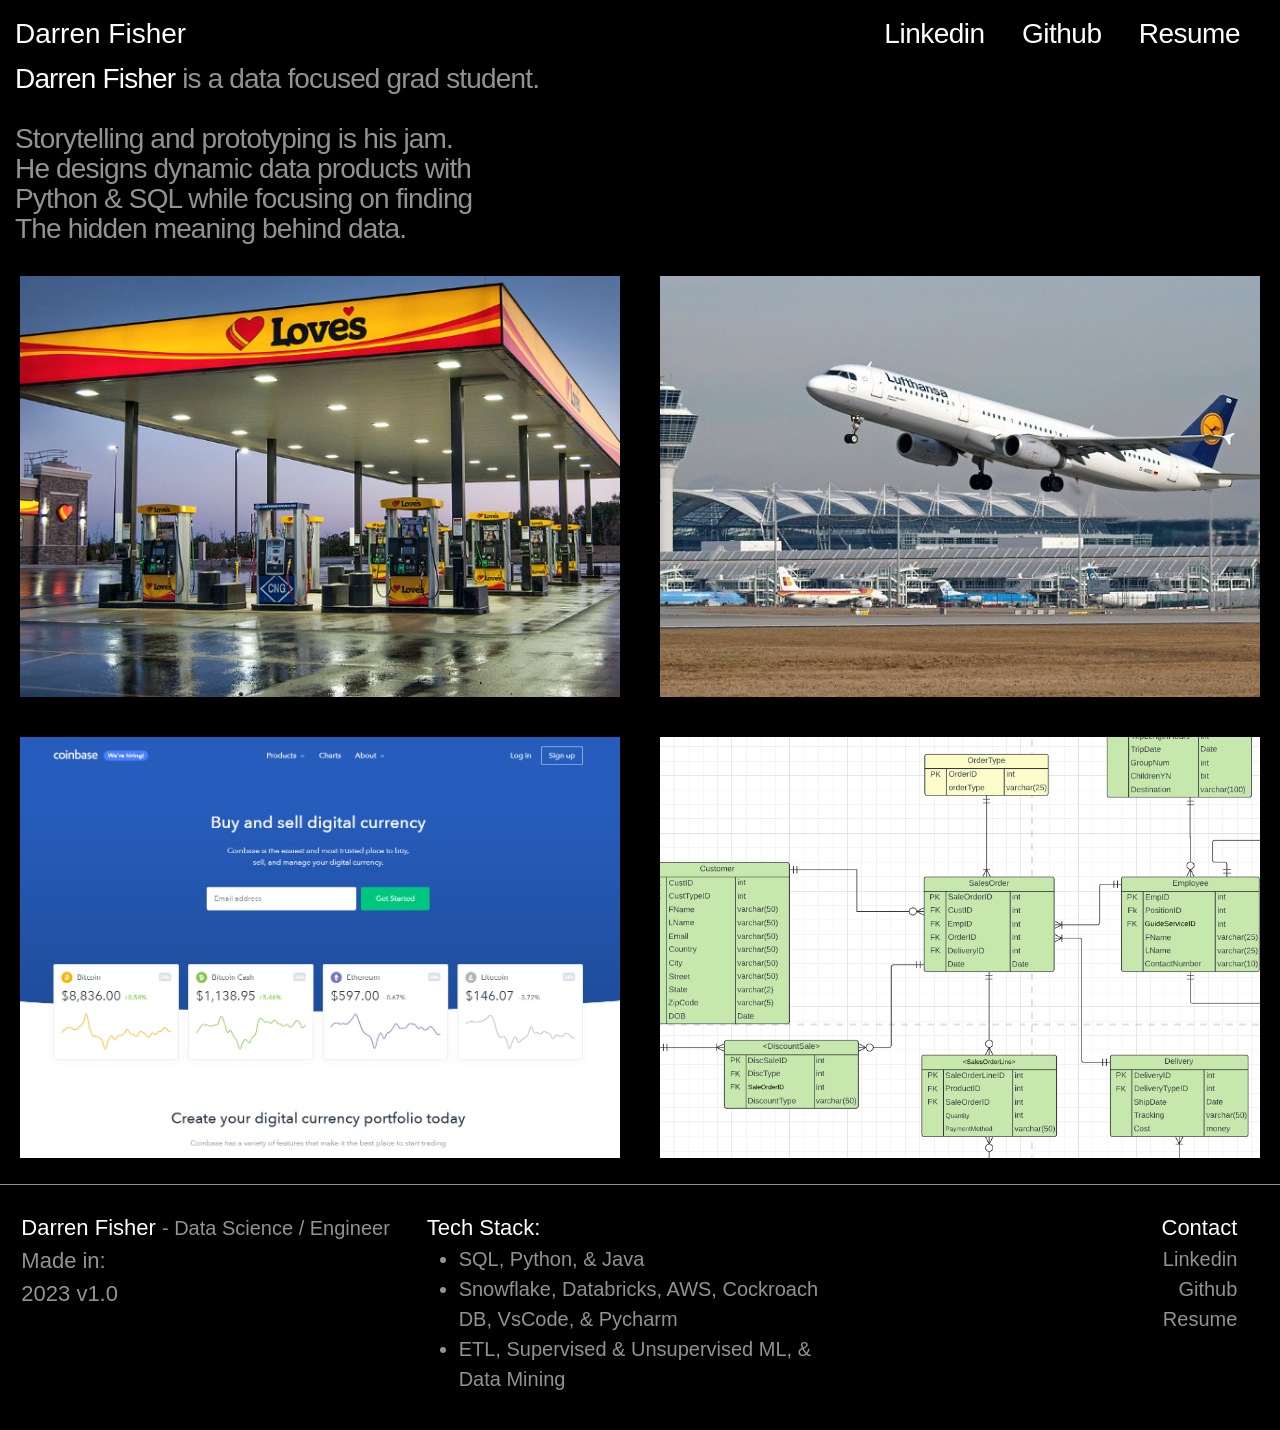
==== index.html @ 7bdb0fb3 "Add files via upload" ====
<!doctype html>
<html lang="en">
    <head>
        <meta charset="utf-8">
        <meta name="viewport" content="width=device-width, initial-scale=1">

        <title> Darren Fisher Portfolio </title>

        <link href="https://cdn.jsdelivr.net/npm/bootstrap@5.2.0/dist/css/bootstrap.min.css" rel="stylesheet" integrity="sha384-gH2yIJqKdNHPEq0n4Mqa/HGKIhSkIHeL5AyhkYV8i59U5AR6csBvApHHNl/vI1Bx" crossorigin="anonymous">
        <link rel="stylesheet" type="text/css" href="style.css" />

    </head>
    <body class="Background">
        

        <!-- Banner-->
        <div class="navbar">
            
            Darren Fisher

            <span class="navbar-links-right">
                <a class="navbar-links-right-format" href="https://www.linkedin.com/in/darrenafisher/">Linkedin</a>
                <a class="navbar-links-right-format" href="https://github.com/Darrenfisherlol">Github</a>
                <a class="navbar-links-right-format" href="images/Darren Fisher Resume.pdf">Resume</a>
            </span>

        </div>


        <!--Header ~ navbar -->
        <div class="home-header">

            <div>

                <span class="home-header-name"> 
                    Darren Fisher
                </span>

                is a data focused grad student.
                
                <br>
                <br>
                
                Storytelling and prototyping is his jam.
                
                <br>
                
                He designs dynamic data products with  
                
                <br>
                
                Python & SQL while focusing on finding
                
                <br>
                
                The hidden meaning behind data.
                
            </div>
        </div>

        <!-- Grid-->

        <div class="home-grid">
            <div class="home-grid-project">

                <img class="home-grid-project" src="images/lovesGasStationRain.16-pm-2915210986.png"></img>                
                
            </div>
               
            <div>
                <img class="home-grid-project" src="images/FAA.png"></img>
                
            </div>

            
            <div>
                <img class="home-grid-project" src="images/Coinbase.png"> </img>
            
            </div>
               
            <div>
                <img class="home-grid-project" src="images/ERDDiagram.png"></img>
            
            </div>
            
        </div>
      
        <!--Space before footer -->
        <div style="border-top: 1px solid #929292;; margin-top: 2%; margin-bottom: 2%;">  
        </div>

        <!--Footer -->
        <footer class="footer-body">

            <!-- left grid -->
            <div class="footer-name">
                <span class="footer-bold">
                    Darren Fisher 
                    <span style="color: #929292; font-size: 20px;"> - Data Science / Engineer </span>
                </span>

                <br>
                Made in:
                <br>
                2023 v1.0
            </div>
            
            <!-- mid grid -->
            <div class="footer-contact-mid">
                <span class="footer-bold">
                    Tech Stack:
                </span>
                <br>

                <ul >
                    <li>SQL, Python, & Java</li>
                    <li>Snowflake, Databricks, AWS, Cockroach DB, VsCode, & Pycharm</li>
                    <li>ETL, Supervised & Unsupervised ML, & Data Mining</li>
                </ul>
            
            </div>

            <!-- right grid -->
            <div class="footer-content-left">
                <span class="footer-bold">
                    Contact
                </span>
                <span>
                    <br>
                    <a class="footer-content-left-links" href="https://www.linkedin.com/in/darrenafisher/">Linkedin</a>
                    <br>
                    <a class="footer-content-left-links" href="https://github.com/Darrenfisherlol">Github</a>
                    <br>
                    <a class="footer-content-left-links" href="images/Darren Fisher Resume.pdf">Resume</a>
                </span>
                
            </div>

        </footer>


    </body>
---- style.css ----
.Background{
    background-color: rgb(0, 0, 0);
    height: 100%;
    width: 100%;
}

.navbar {
    position: fixed;
    top: 0%;
    right: 0%;
    left: 0%;
    padding-left: 15px;
    bottom: auto;
    background-color: #000;
    color: #ffff;
    font-size: 28px;
    font-weight: 300;
    font-family: Rmneue, sans-serif;
} 

.navbar-links-right{
    padding: 5px 40px;    
    letter-spacing: -0.5px;
    padding-right: 10px;
    
}

.navbar-links-right-format{
    padding-right: 30px;
    text-decoration: none;
    color: #ffff;
}

.home-header {
    -webkit-text-size-adjust: 100%;
    box-sizing: border-box;
    font-family: Rmneue, sans-serif;
    color: #929292;
    font-weight: 300;
    letter-spacing: -0.03em;
    width: 100%;
    font-size: 28px;
    line-height: 30px;
    text-decoration: none;
    padding-right: 15px;
    padding-left: 15px;
    padding-top: 5%;
    opacity: 1;
}

.home-header-name {
    -webkit-text-size-adjust: 100%;
    box-sizing: border-box;
    font-family: Rmneue, sans-serif;
    color: #ffff;
    font-weight: 300;
    letter-spacing: -0.03em;
    width: 100%;
    font-size: 28px;
    line-height: 30px;
    text-decoration: none;
    /*padding-right: 15px;
    padding-left: 15px;*/
    opacity: 1;
}

.home-grid {
    display: grid;

    margin-top: 2.5%;
    margin-right: 20px;
    margin-left: 20px;

    grid-auto-columns: 1fr;
    grid-column-gap: 40px;
    grid-row-gap: 40px;
    grid-template-columns: 1fr 1fr;
    grid-template-rows: 1fr 1fr;


}

.home-grid-project {
    width: 100%;
    height: 100%;
    object-fit: cover;
    object-position: center;
    max-width: 100%;
    max-height: 100%;

}

.footer-body{
    display: grid;
    grid-template-columns: repeat(3, 1fr);
    margin-bottom: 20px;
    color: #929292;
    font-size: 20px;
    font-weight: 300;
    font-family: Rmneue, sans-serif;

}

.footer-bold{
    font-size: 22px;
    font-weight: 300;
    color: #ffffff;
}

.footer-name{
    font-size: 22px;
    margin-left: 5%;
}

.footer-contact-mid{
    text-align: left;
}

.footer-content-left{
    text-decoration: none;
    color: #ffff;
    text-align: right;
    margin-right: 10%;
}

.footer-content-left-links{
    text-decoration: none;
    color: #929292;
}
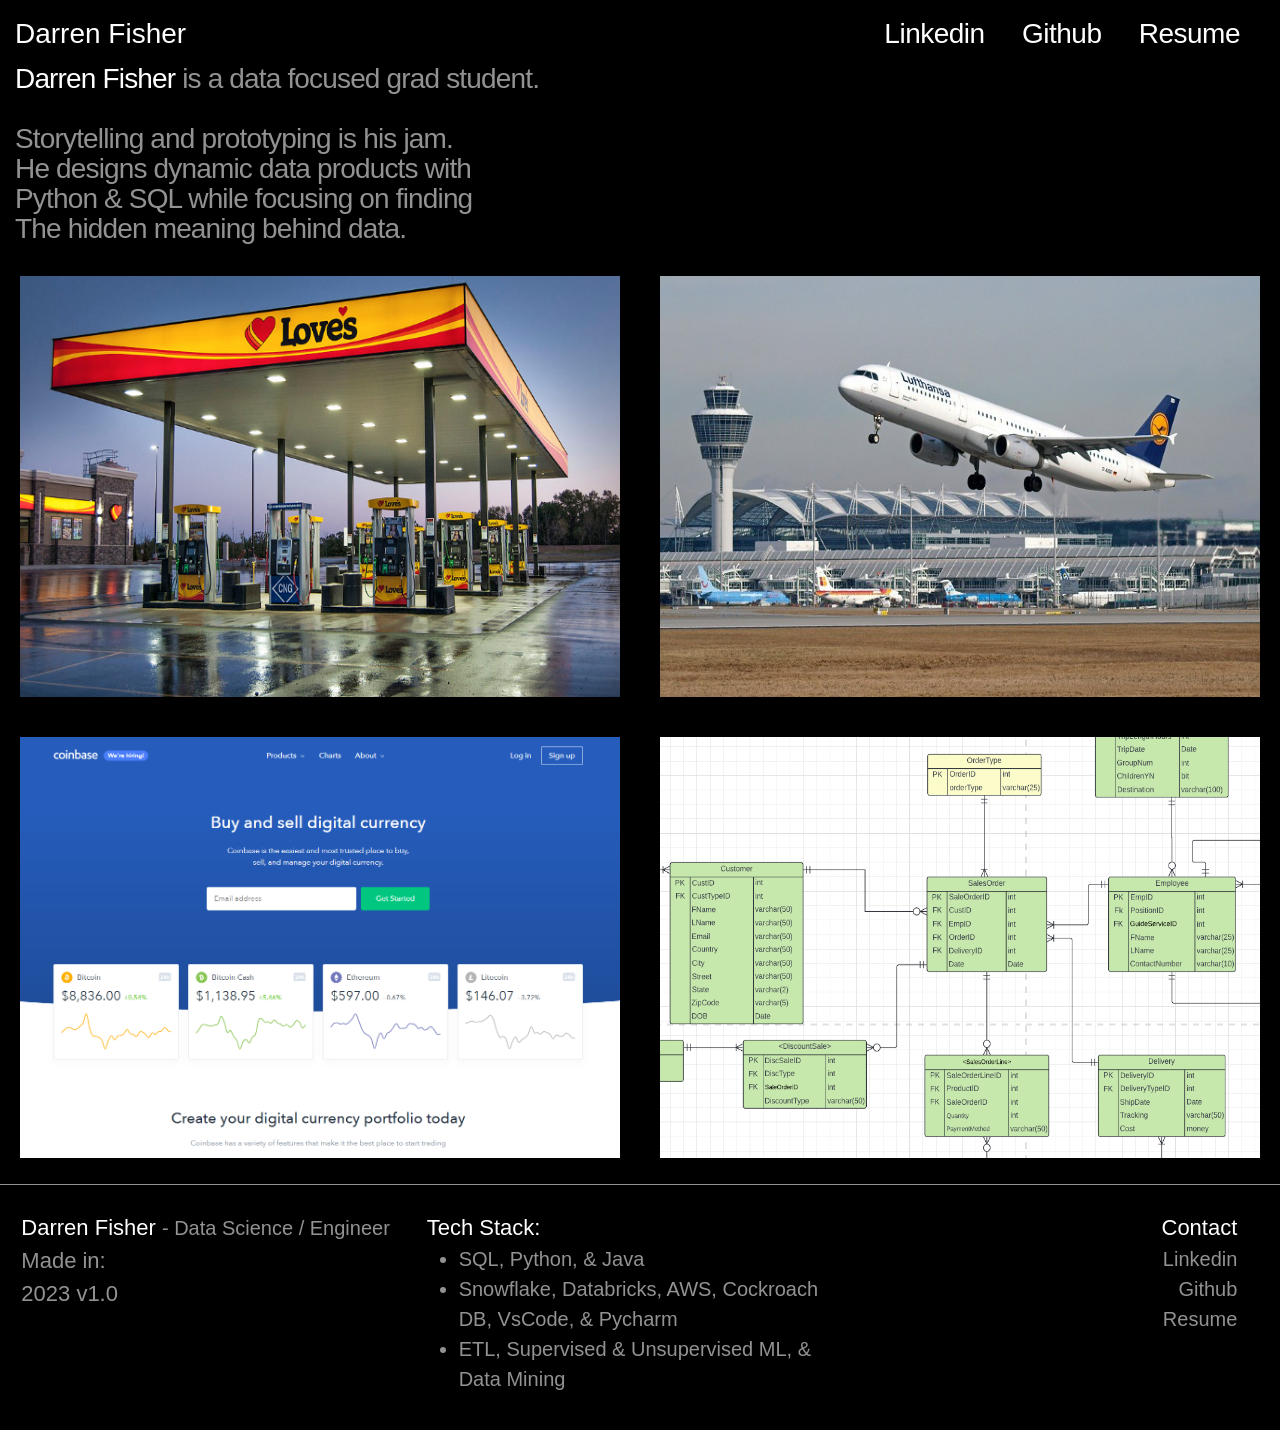
==== commit 990c327f: "Add files via upload" ====
--- a/index.html
+++ b/index.html
@@ -12,12 +12,11 @@
     </head>
     <body class="Background">
         
-
         <!-- Banner-->
         <div class="navbar">
             
-            Darren Fisher
-
+            <a href="index.html" style="text-decoration: none; color: #ffff;"> Darren Fisher</a>
+            
             <span class="navbar-links-right">
                 <a class="navbar-links-right-format" href="https://www.linkedin.com/in/darrenafisher/">Linkedin</a>
                 <a class="navbar-links-right-format" href="https://github.com/Darrenfisherlol">Github</a>
@@ -52,35 +51,145 @@
                 Python & SQL while focusing on finding
                 
                 <br>
-                
+
                 The hidden meaning behind data.
-                
-            </div>
+
+            </div>
+
         </div>
 
         <!-- Grid-->
 
         <div class="home-grid">
-            <div class="home-grid-project">
-
-                <img class="home-grid-project" src="images/lovesGasStationRain.16-pm-2915210986.png"></img>                
-                
-            </div>
-               
-            <div>
-                <img class="home-grid-project" src="images/FAA.png"></img>
-                
-            </div>
-
-            
-            <div>
-                <img class="home-grid-project" src="images/Coinbase.png"> </img>
-            
-            </div>
-               
-            <div>
-                <img class="home-grid-project" src="images/ERDDiagram.png"></img>
-            
+
+            <div class="home-grid-project-container">
+            
+                <img class="image-img" src="images/lovesGasStationRain.16-pm-2915210986.png">
+                         
+                <div class="image-overlay image-overlay-blur">
+
+                    <div class="image-title">
+
+                        Love's Travel Stops
+                    
+                    </div>
+
+                    <p class="image-description">
+                        
+                        Data Engineer
+
+                        <span class="image-description-sub">
+                            
+                            <br>
+                            Fall Intern 2022
+
+                        </span>
+
+                        <br>
+                        <br>
+
+                        Business Intelligence Developer
+
+                        <span class="image-description-sub">
+
+                            <br>
+                            Summer Intern 2022
+
+                        </span>
+
+                    </p>
+                    
+                </div>
+
+            </div>
+
+            <div class="home-grid-project-container">
+
+                <img class="image-img" src="images/FAA.png">
+                
+                <div class="image-overlay image-overlay-blur">
+                   
+                    <div class="image-title">
+
+                        AI Implementation in Aviation
+                    
+                    </div>
+
+                    <p class="image-description">
+                        
+                        Technical Consultant
+
+                        <span class="image-description-sub">
+                            
+                            <br>
+                            Academic Case Study for the FAA
+                            <br>
+                            Fall 2022 
+                        </span>
+
+                    </p>
+                    
+                </div>
+                
+            </div> 
+            <div class="home-grid-project-container">
+
+                <img class="image-img" src="images/Coinbase.png">
+            
+                <div class="image-overlay image-overlay-blur">
+                   
+                    <div class="image-title">
+
+                        Netric
+                    
+                    </div>
+
+                    <p class="image-description">
+                        
+                        Co-Founder
+
+                        <span class="image-description-sub">
+                            
+                            <br>
+                            Streamlining the decision-making process of crypto investments
+                            <br>
+                            July 2021 - May 2022
+                        </span>
+
+                    </p>
+                    
+                </div>
+
+            </div>
+            <div class="home-grid-project-container">
+                <img class="image-img" src="images/ERDDiagram.png">
+            
+                <div class="image-overlay image-overlay-blur">
+                   
+                   
+                    <div class="image-title">
+
+                        SQL Database Creation and Implementation 
+                    
+                    </div>
+
+                    <p class="image-description">
+                        
+                        Technical Consultant
+
+                        <span class="image-description-sub">
+                            
+                            <br>
+                            Academic Case Study for a fly fishing company
+                            <br>
+                            Spring 2021 
+                        </span>
+
+                    </p>
+                    
+                    
+                </div>
+
             </div>
             
         </div>
@@ -89,8 +198,9 @@
         <div style="border-top: 1px solid #929292;; margin-top: 2%; margin-bottom: 2%;">  
         </div>
 
-        <!--Footer -->
-        <footer class="footer-body">
+
+         <!--Footer -->
+         <footer class="footer-body">
 
             <!-- left grid -->
             <div class="footer-name">
@@ -140,4 +250,4 @@
 
 
     </body>
-    +</html>
--- a/style.css
+++ b/style.css
@@ -5,8 +5,9 @@
 }
 
 .navbar {
+    z-index: 100;
     position: fixed;
-    top: 0%;
+    top: 0;
     right: 0%;
     left: 0%;
     padding-left: 15px;
@@ -30,6 +31,8 @@
     text-decoration: none;
     color: #ffff;
 }
+
+/* header */
 
 .home-header {
     -webkit-text-size-adjust: 100%;
@@ -64,6 +67,9 @@
     opacity: 1;
 }
 
+
+/* Grid */
+
 .home-grid {
     display: grid;
 
@@ -76,20 +82,76 @@
     grid-row-gap: 40px;
     grid-template-columns: 1fr 1fr;
     grid-template-rows: 1fr 1fr;
+}
 
+.home-grid-project-container {
+    position: relative;
+	width: 100%;
+}
+
+/* TESTER CODE */
+
+
+.image-img {
+	display: block;
+	width: 100%;
+    height: 100%;
 
 }
 
-.home-grid-project {
-    width: 100%;
-    height: 100%;
-    object-fit: cover;
-    object-position: center;
-    max-width: 100%;
-    max-height: 100%;
+.image-overlay {
+	position: absolute;
+	top: 0;
+	left: 0;
+	width: 100%;
+	height: 100%;
+	background: rgba(0, 0, 0, 0.6);
+	opacity: 0;
+	transition: opacity 0.25s;
+}
+
+.image-overlay>* { 
+	transform: translateY(20px);
+	transition: transform 0.25s;
+}
+
+.image-overlay:hover>* {
+	transform: translateY(0);
+}
+
+.image-overlay-blur {
+	backdrop-filter: blur(1px);
+}
+
+.image-overlay:hover {
+	opacity: 1;
+}
+
+/* Text within boxes */
+
+.image-title {
+	font-size: 32px;
+    color: #ffffff;
+    margin-top: 5%;
+    margin-left: 5%;
 
 }
 
+.image-description {
+	font-size: 22px;
+    color: #ffffff;
+	margin-top: 30%;
+    margin-left: 5%;
+}
+.image-description-sub {
+	font-size: 20px;
+    
+    color: #b9b9b9;
+}
+
+
+
+/* footer */
 .footer-body{
     display: grid;
     grid-template-columns: repeat(3, 1fr);
@@ -126,4 +188,4 @@
 .footer-content-left-links{
     text-decoration: none;
     color: #929292;
-}
+}
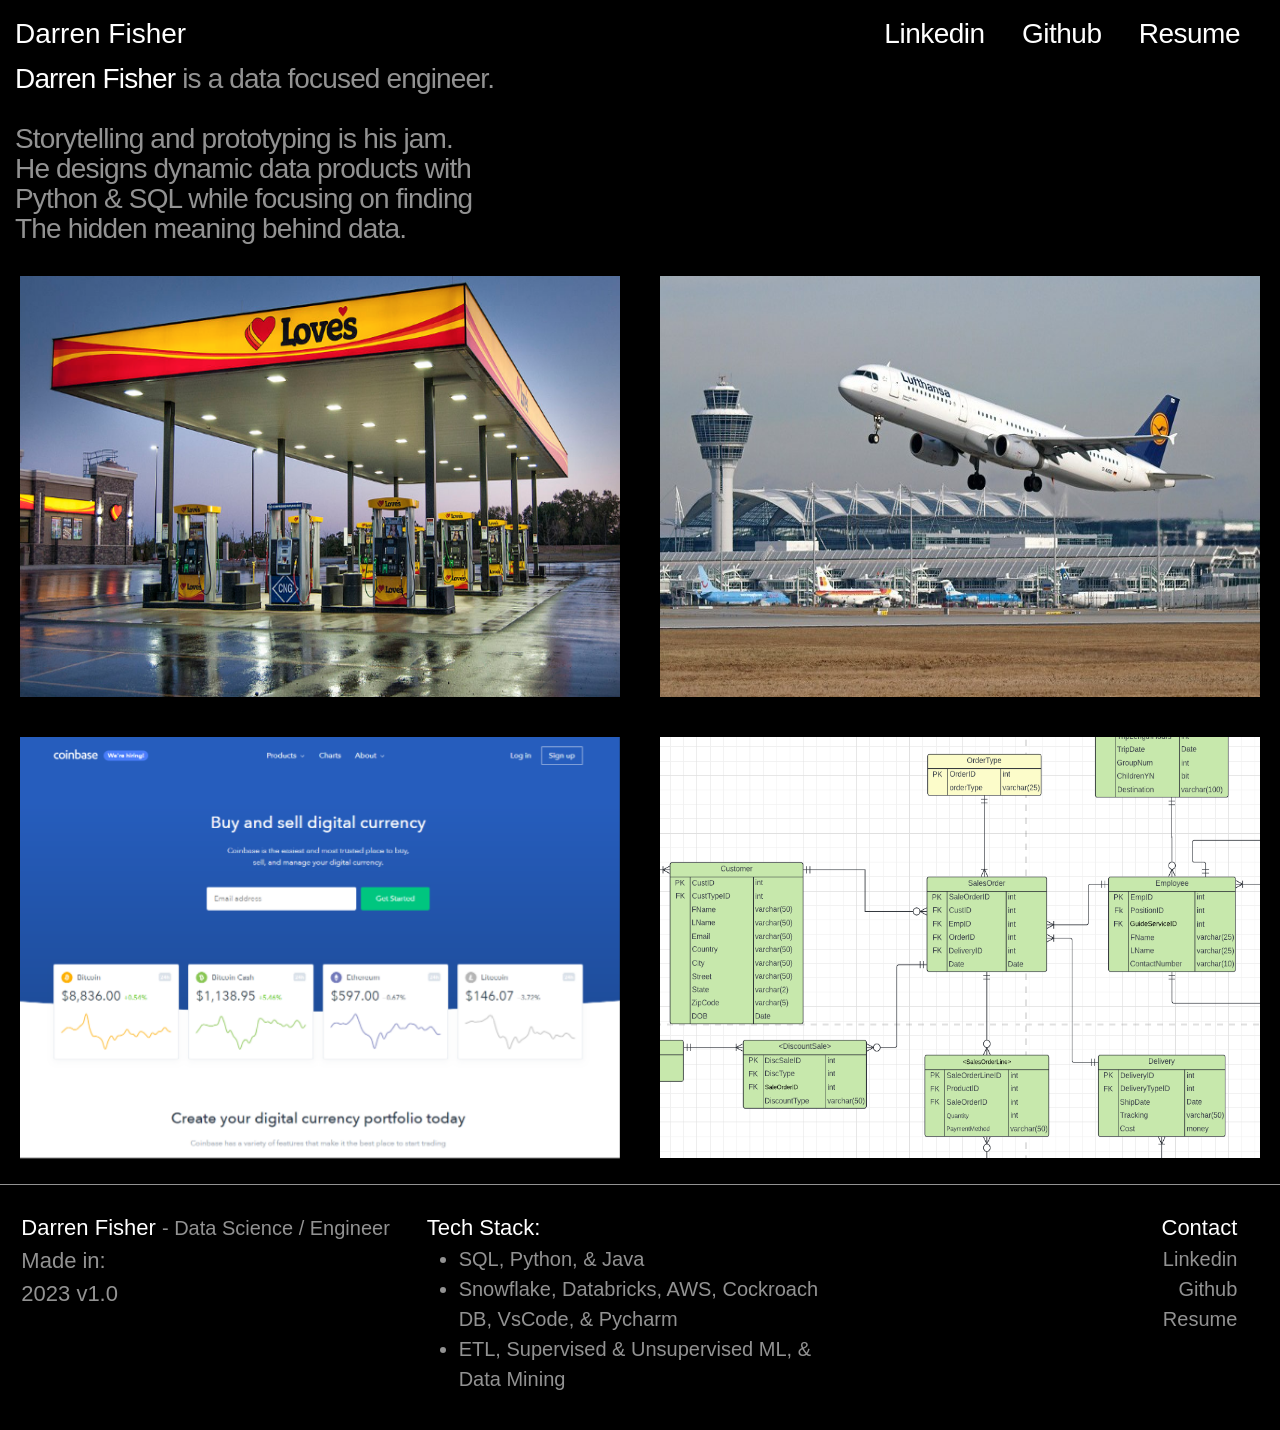
==== commit 55bd8a50: "Update index.html updated job standing. Student to engineer" ====
--- a/index.html
+++ b/index.html
@@ -35,7 +35,7 @@
                     Darren Fisher
                 </span>
 
-                is a data focused grad student.
+                is a data focused engineer.
                 
                 <br>
                 <br>
@@ -250,4 +250,4 @@
 
 
     </body>
-</html>+</html>
--- a/style.css
+++ b/style.css
@@ -138,13 +138,13 @@
 }
 
 .image-description {
-	font-size: 22px;
+	font-size: 26px;
     color: #ffffff;
 	margin-top: 30%;
     margin-left: 5%;
 }
 .image-description-sub {
-	font-size: 20px;
+	font-size: 26px;
     
     color: #b9b9b9;
 }
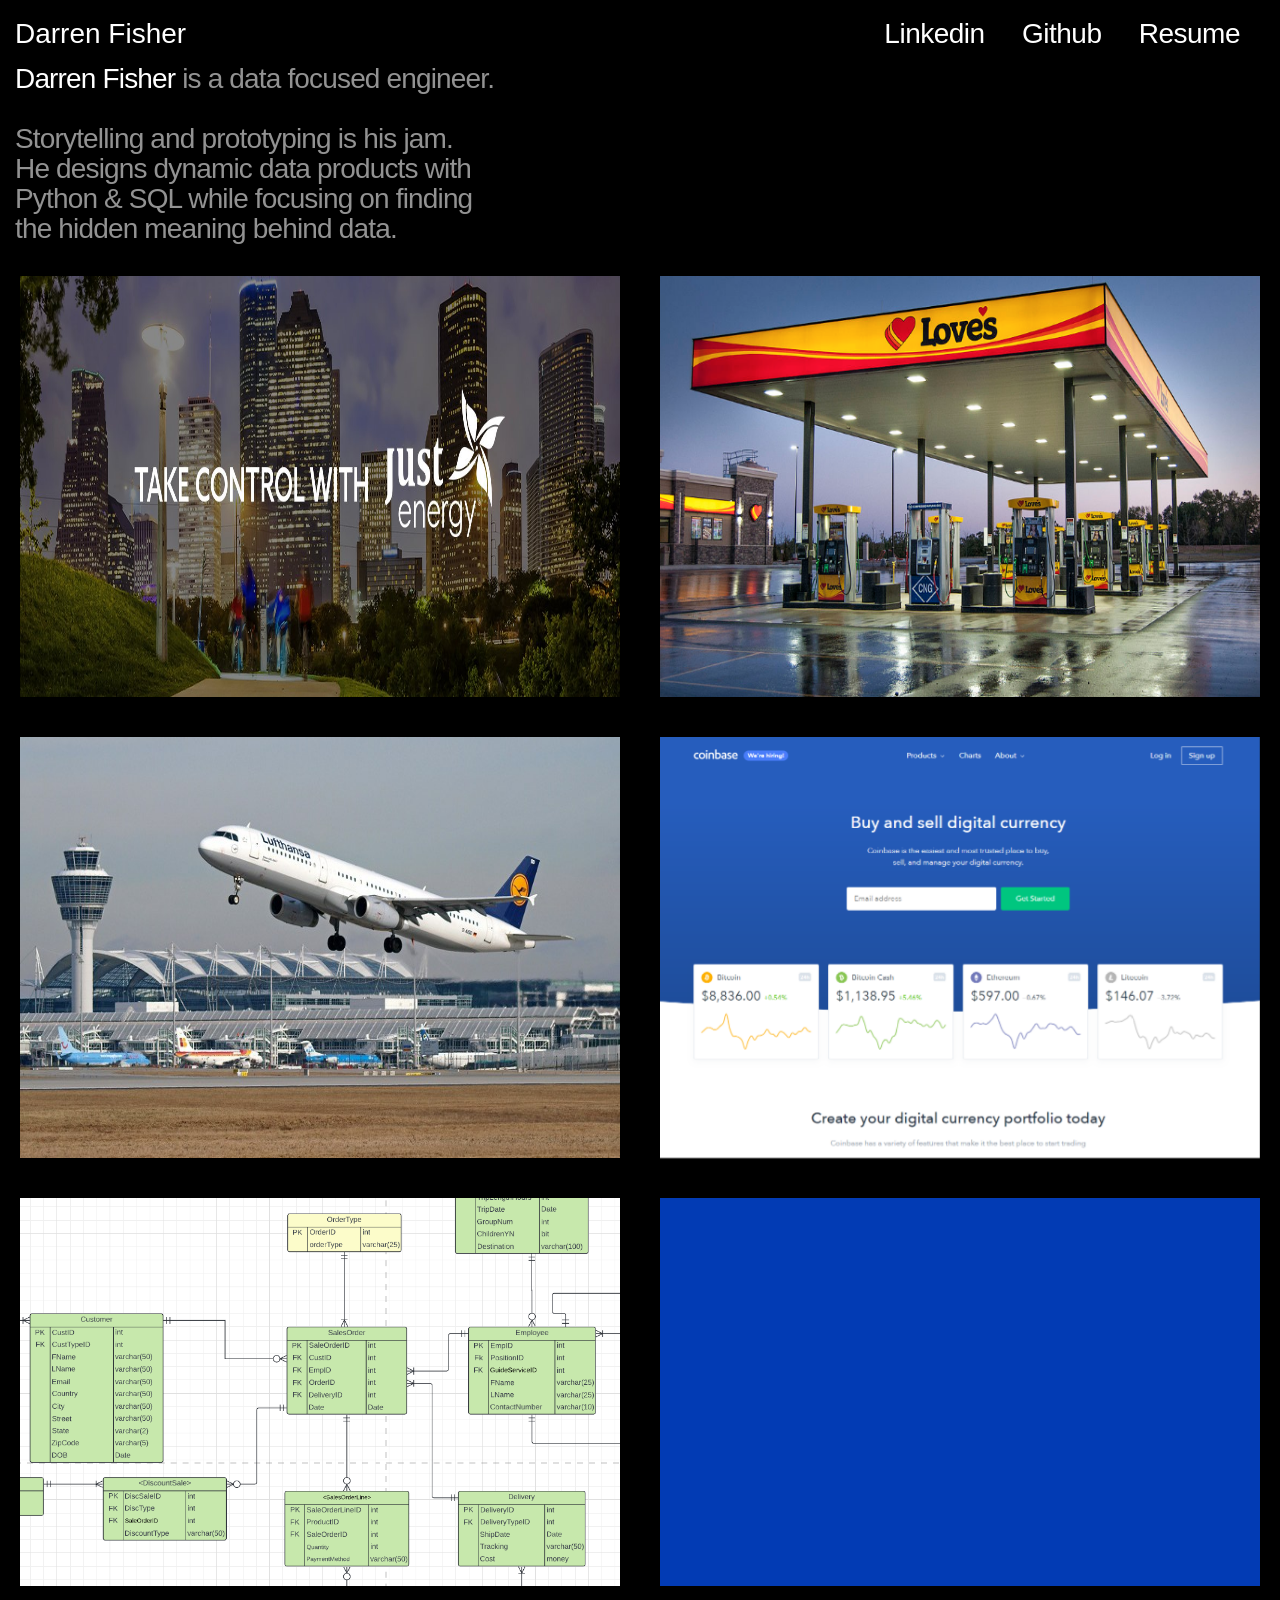
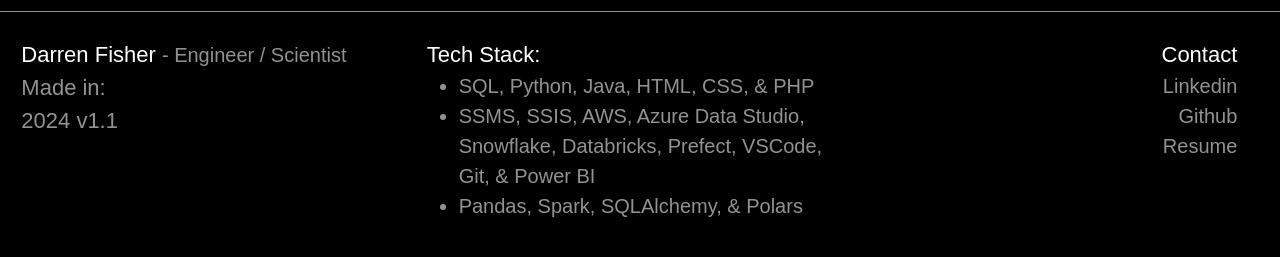
==== commit e4e79e75: "added new box for Just energy job, changed some Tech stack data and text, and finally added another " ====
--- a/index.html
+++ b/index.html
@@ -52,7 +52,7 @@
                 
                 <br>
 
-                The hidden meaning behind data.
+                the hidden meaning behind data.
 
             </div>
 
@@ -61,7 +61,39 @@
         <!-- Grid-->
 
         <div class="home-grid">
-
+            
+            <div class="home-grid-project-container">
+            
+                <img class="image-img" src="images/je8.jpg">
+                         
+                <div class="image-overlay image-overlay-blur">
+
+                    <div class="image-title">
+
+                        Just Energy
+                    
+                    </div>
+
+                    <p class="image-description">
+                        
+                        Quantitative Analyst - Risk
+
+                        <span class="image-description-sub">
+                            
+                            <br>
+                            November 2024 - Current
+
+                        </span>
+
+                        <br>
+                        <br>
+
+
+                    </p>
+                    
+                </div>
+
+            </div>
             <div class="home-grid-project-container">
             
                 <img class="image-img" src="images/lovesGasStationRain.16-pm-2915210986.png">
@@ -187,6 +219,39 @@
 
                     </p>
                     
+                    
+                </div>
+
+            </div>
+            
+            <!-- temporary blue background as an image is created of my tech stack -->
+            <div class="home-grid-project-container" style="background-color: #023bb4;">
+
+                <!-- Once we can an imace, well uncomment his out -->
+                <!-- <img class="image-img" src="images/NEWIMAGENAME.png"> -->
+                
+                <div class="image-overlay image-overlay-blur">
+                
+
+                    <div class="image-title">
+
+                        Financial Data Analytics
+                    
+                    </div>
+
+                    <p class="image-description">
+                        
+                        Self Interest Project
+
+                        <span class="image-description-sub">
+                            
+                            <br>
+                            Using Python to pull 10Q & 10K data into DuckDB and AWS for portfolio analytics  
+                            <br>
+                            For fun :D
+                        </span>
+
+                    </p>
                     
                 </div>
 
@@ -206,13 +271,13 @@
             <div class="footer-name">
                 <span class="footer-bold">
                     Darren Fisher 
-                    <span style="color: #929292; font-size: 20px;"> - Data Science / Engineer </span>
+                    <span style="color: #929292; font-size: 20px;"> - Engineer / Scientist </span>
                 </span>
 
                 <br>
                 Made in:
                 <br>
-                2023 v1.0
+                2024 v1.1
             </div>
             
             <!-- mid grid -->
@@ -222,10 +287,10 @@
                 </span>
                 <br>
 
-                <ul >
-                    <li>SQL, Python, & Java</li>
-                    <li>Snowflake, Databricks, AWS, Cockroach DB, VsCode, & Pycharm</li>
-                    <li>ETL, Supervised & Unsupervised ML, & Data Mining</li>
+                <ul>
+                    <li>SQL, Python, Java, HTML, CSS, & PHP</li>
+                    <li>SSMS, SSIS, AWS, Azure Data Studio, Snowflake, Databricks, Prefect, VSCode, Git, & Power BI</li>
+                    <li>Pandas, Spark, SQLAlchemy, & Polars</li>
                 </ul>
             
             </div>
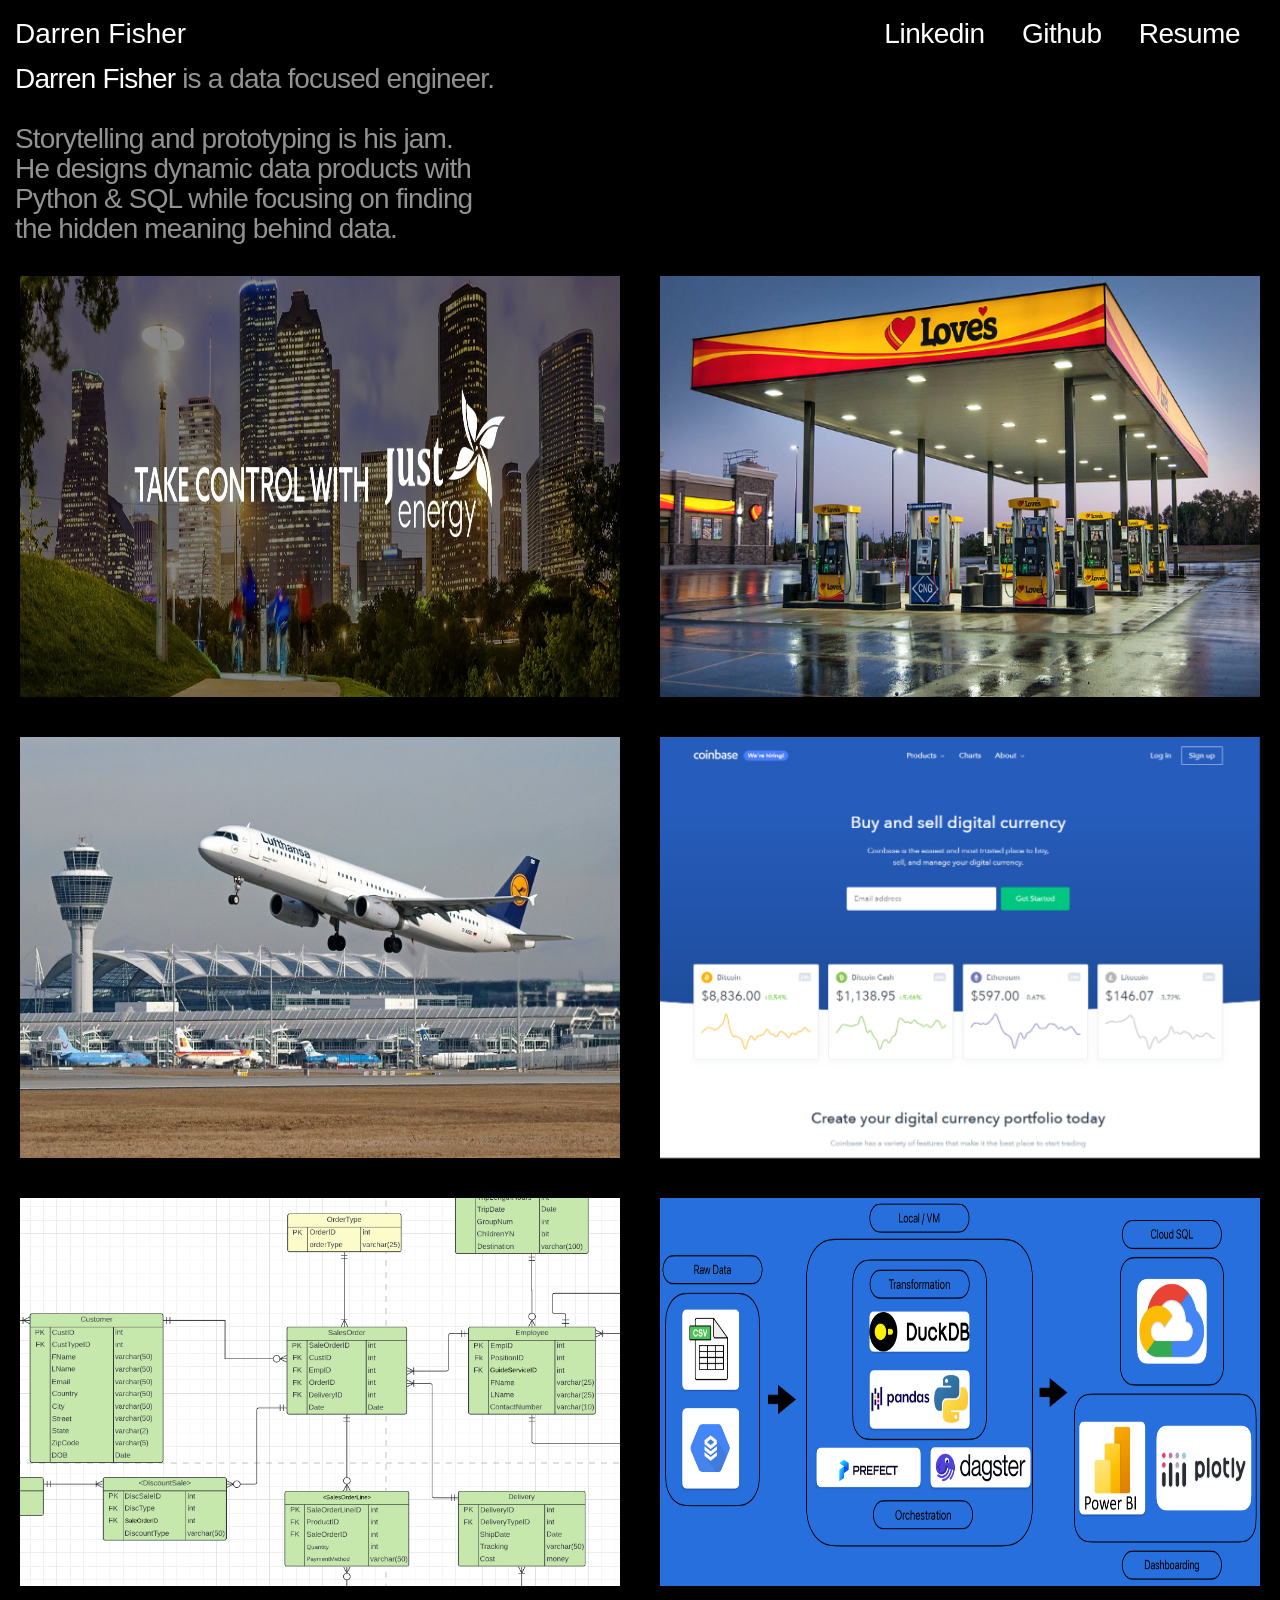
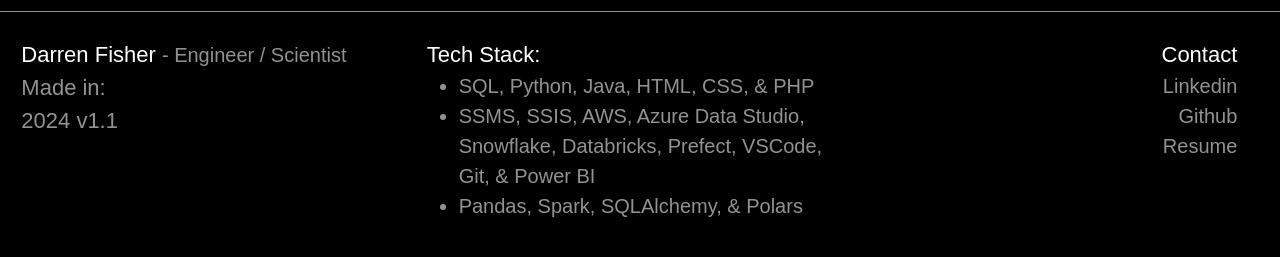
==== commit e9501ea2: "Add files via upload Added graph image of the etl process. Will continue to update small issues as t" ====
--- a/index.html
+++ b/index.html
@@ -223,16 +223,16 @@
                 </div>
 
             </div>
-            
+
             <!-- temporary blue background as an image is created of my tech stack -->
-            <div class="home-grid-project-container" style="background-color: #023bb4;">
+             <!--  style="background-color: #023bb4;"-->
+            <div class="home-grid-project-container" >
 
                 <!-- Once we can an imace, well uncomment his out -->
-                <!-- <img class="image-img" src="images/NEWIMAGENAME.png"> -->
-                
-                <div class="image-overlay image-overlay-blur">
-                
-
+                <img class="image-img" src="images/finfin.png">
+                
+                <div class="image-overlay image-overlay-blur">
+                
                     <div class="image-title">
 
                         Financial Data Analytics
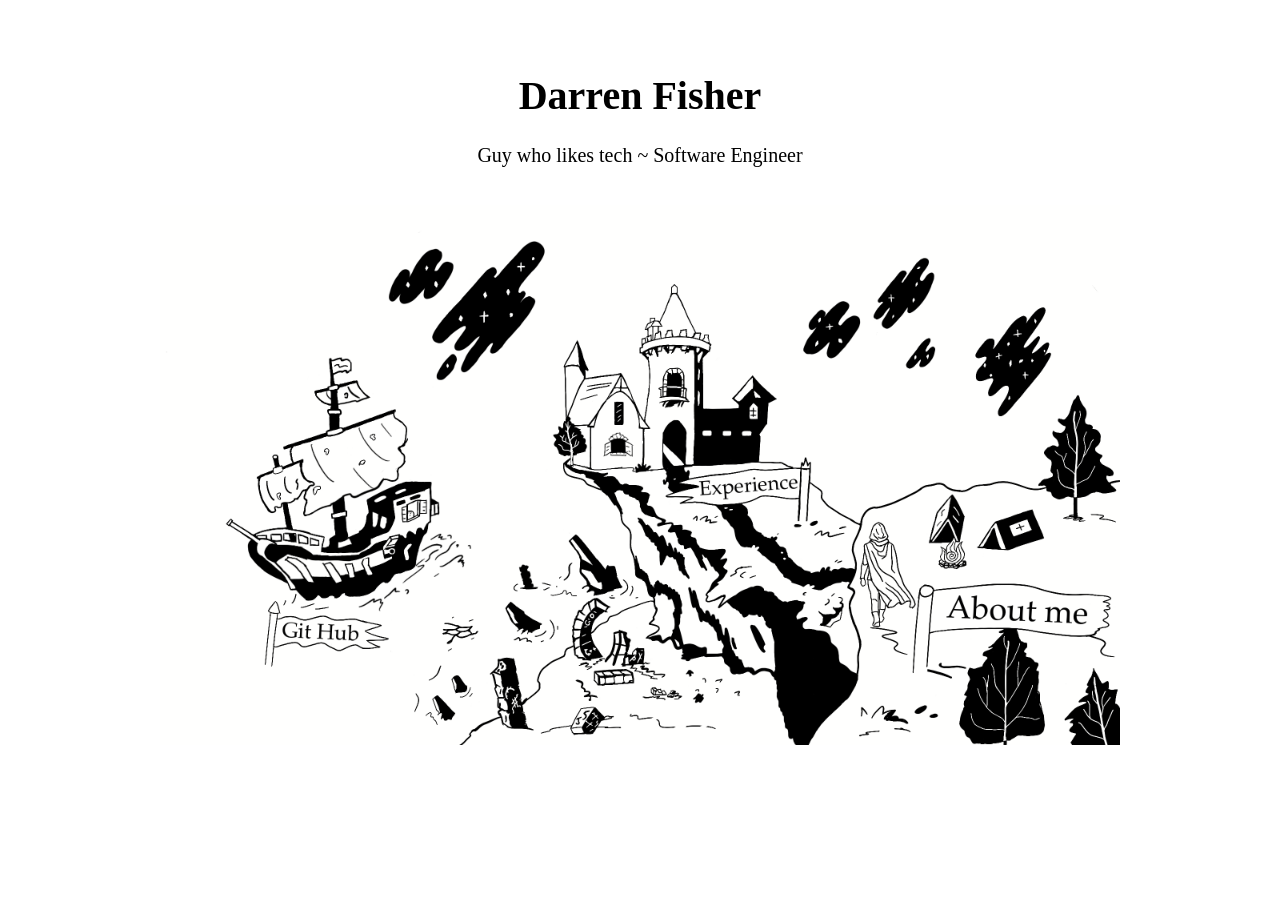
==== commit 3ec22209: "new portfolio 2026v1" ====
--- a/index.html
+++ b/index.html
@@ -6,313 +6,26 @@
 
         <title> Darren Fisher Portfolio </title>
 
-        <link href="https://cdn.jsdelivr.net/npm/bootstrap@5.2.0/dist/css/bootstrap.min.css" rel="stylesheet" integrity="sha384-gH2yIJqKdNHPEq0n4Mqa/HGKIhSkIHeL5AyhkYV8i59U5AR6csBvApHHNl/vI1Bx" crossorigin="anonymous">
         <link rel="stylesheet" type="text/css" href="style.css" />
-
     </head>
-    <body class="Background">
-        
-        <!-- Banner-->
-        <div class="navbar">
-            
-            <a href="index.html" style="text-decoration: none; color: #ffff;"> Darren Fisher</a>
-            
-            <span class="navbar-links-right">
-                <a class="navbar-links-right-format" href="https://www.linkedin.com/in/darrenafisher/">Linkedin</a>
-                <a class="navbar-links-right-format" href="https://github.com/Darrenfisherlol">Github</a>
-                <a class="navbar-links-right-format" href="images/Darren Fisher Resume.pdf">Resume</a>
-            </span>
-
-        </div>
-
-
-        <!--Header ~ navbar -->
-        <div class="home-header">
-
-            <div>
-
-                <span class="home-header-name"> 
-                    Darren Fisher
-                </span>
-
-                is a data focused engineer.
-                
-                <br>
-                <br>
-                
-                Storytelling and prototyping is his jam.
-                
-                <br>
-                
-                He designs dynamic data products with  
-                
-                <br>
-                
-                Python & SQL while focusing on finding
-                
-                <br>
-
-                the hidden meaning behind data.
-
-            </div>
-
-        </div>
-
-        <!-- Grid-->
-
-        <div class="home-grid">
-            
-            <div class="home-grid-project-container">
-            
-                <img class="image-img" src="images/je8.jpg">
-                         
-                <div class="image-overlay image-overlay-blur">
-
-                    <div class="image-title">
-
-                        Just Energy
-                    
-                    </div>
-
-                    <p class="image-description">
-                        
-                        Quantitative Analyst - Risk
-
-                        <span class="image-description-sub">
-                            
-                            <br>
-                            November 2024 - Current
-
-                        </span>
-
-                        <br>
-                        <br>
-
-
-                    </p>
-                    
-                </div>
-
-            </div>
-            <div class="home-grid-project-container">
-            
-                <img class="image-img" src="images/lovesGasStationRain.16-pm-2915210986.png">
-                         
-                <div class="image-overlay image-overlay-blur">
-
-                    <div class="image-title">
-
-                        Love's Travel Stops
-                    
-                    </div>
-
-                    <p class="image-description">
-                        
-                        Data Engineer
-
-                        <span class="image-description-sub">
-                            
-                            <br>
-                            Fall Intern 2022
-
-                        </span>
-
-                        <br>
-                        <br>
-
-                        Business Intelligence Developer
-
-                        <span class="image-description-sub">
-
-                            <br>
-                            Summer Intern 2022
-
-                        </span>
-
-                    </p>
-                    
-                </div>
-
-            </div>
-
-            <div class="home-grid-project-container">
-
-                <img class="image-img" src="images/FAA.png">
-                
-                <div class="image-overlay image-overlay-blur">
-                   
-                    <div class="image-title">
-
-                        AI Implementation in Aviation
-                    
-                    </div>
-
-                    <p class="image-description">
-                        
-                        Technical Consultant
-
-                        <span class="image-description-sub">
-                            
-                            <br>
-                            Academic Case Study for the FAA
-                            <br>
-                            Fall 2022 
-                        </span>
-
-                    </p>
-                    
-                </div>
-                
-            </div> 
-            <div class="home-grid-project-container">
-
-                <img class="image-img" src="images/Coinbase.png">
-            
-                <div class="image-overlay image-overlay-blur">
-                   
-                    <div class="image-title">
-
-                        Netric
-                    
-                    </div>
-
-                    <p class="image-description">
-                        
-                        Co-Founder
-
-                        <span class="image-description-sub">
-                            
-                            <br>
-                            Streamlining the decision-making process of crypto investments
-                            <br>
-                            July 2021 - May 2022
-                        </span>
-
-                    </p>
-                    
-                </div>
-
-            </div>
-            <div class="home-grid-project-container">
-                <img class="image-img" src="images/ERDDiagram.png">
-            
-                <div class="image-overlay image-overlay-blur">
-                   
-                   
-                    <div class="image-title">
-
-                        SQL Database Creation and Implementation 
-                    
-                    </div>
-
-                    <p class="image-description">
-                        
-                        Technical Consultant
-
-                        <span class="image-description-sub">
-                            
-                            <br>
-                            Academic Case Study for a fly fishing company
-                            <br>
-                            Spring 2021 
-                        </span>
-
-                    </p>
-                    
-                    
-                </div>
-
-            </div>
-
-            <!-- temporary blue background as an image is created of my tech stack -->
-             <!--  style="background-color: #023bb4;"-->
-            <div class="home-grid-project-container" >
-
-                <!-- Once we can an imace, well uncomment his out -->
-                <img class="image-img" src="images/finfin.png">
-                
-                <div class="image-overlay image-overlay-blur">
-                
-                    <div class="image-title">
-
-                        Financial Data Analytics
-                    
-                    </div>
-
-                    <p class="image-description">
-                        
-                        Self Interest Project
-
-                        <span class="image-description-sub">
-                            
-                            <br>
-                            Using Python to pull 10Q & 10K data into DuckDB and AWS for portfolio analytics  
-                            <br>
-                            For fun :D
-                        </span>
-
-                    </p>
-                    
-                </div>
-
-            </div>
-            
-        </div>
-      
-        <!--Space before footer -->
-        <div style="border-top: 1px solid #929292;; margin-top: 2%; margin-bottom: 2%;">  
-        </div>
-
-
-         <!--Footer -->
-         <footer class="footer-body">
-
-            <!-- left grid -->
-            <div class="footer-name">
-                <span class="footer-bold">
-                    Darren Fisher 
-                    <span style="color: #929292; font-size: 20px;"> - Engineer / Scientist </span>
-                </span>
-
-                <br>
-                Made in:
-                <br>
-                2024 v1.1
-            </div>
-            
-            <!-- mid grid -->
-            <div class="footer-contact-mid">
-                <span class="footer-bold">
-                    Tech Stack:
-                </span>
-                <br>
-
-                <ul>
-                    <li>SQL, Python, Java, HTML, CSS, & PHP</li>
-                    <li>SSMS, SSIS, AWS, Azure Data Studio, Snowflake, Databricks, Prefect, VSCode, Git, & Power BI</li>
-                    <li>Pandas, Spark, SQLAlchemy, & Polars</li>
-                </ul>
-            
-            </div>
-
-            <!-- right grid -->
-            <div class="footer-content-left">
-                <span class="footer-bold">
-                    Contact
-                </span>
-                <span>
-                    <br>
-                    <a class="footer-content-left-links" href="https://www.linkedin.com/in/darrenafisher/">Linkedin</a>
-                    <br>
-                    <a class="footer-content-left-links" href="https://github.com/Darrenfisherlol">Github</a>
-                    <br>
-                    <a class="footer-content-left-links" href="images/Darren Fisher Resume.pdf">Resume</a>
-                </span>
-                
-            </div>
-
-        </footer>
-
-
+    <body>
+        <header class="header">
+            <h1 class="header-title">Darren Fisher</h1>
+            <p class="header-subtitle">Guy who likes tech ~ Software Engineer</p>
+        </header>
+        <main class="map">
+            <a class="map-slice" href="https://github.com/Darrenfisherlol" target="blank">
+                <img src="./images/map-left.png" width="970" height="1350" alt='Git Hub... aka a graveyard of "current" projects'>
+                <img class="map-hover" src="./images/map-left-highlighted.png" width="970" height="1350" alt="left image" aria-hidden="true">
+            </a>
+            <a class="map-slice" href="experience.html">
+                <img src="./images/map-middle.png" width="710" height="1350" alt="Experience">
+                <img class="map-hover" src="./images/map-middle-highlighted.png" width="710" height="1350" alt="" aria-hidden="true">
+            </a>
+            <a class="map-slice" href="aboutme.html">
+                <img src="./images/map-right.png" width="720" height="1350" alt="About me">
+                <img class="map-hover" src="./images/map-right-highlighted.png" width="720" height="1350" alt="center image" aria-hidden="true">
+            </a>
+        </main>
     </body>
 </html>
--- a/style.css
+++ b/style.css
@@ -1,191 +1,273 @@
-.Background{
-    background-color: rgb(0, 0, 0);
+/* ==================================================
+   Home page
+   ================================================== */
+
+body:has(.map){
+    min-height: 100vh;
+    display: grid;
+    /* empty space: 1 part above the title, 3 parts below the map (1fr and 1fr = centered) */
+    grid-template-rows: 1fr auto auto 3fr;
+    justify-items: center;
+}
+
+body:has(.map) .header{
+    grid-row: 2;
+}
+
+.map{
+    grid-row: 3;
+    display: grid;
+    grid-template-columns: minmax(0, 970fr) minmax(0, 710fr) minmax(0, 720fr);
+    /* fit the 16:9 image inside the window (minus room for the title), never upscale past its real size */
+    /* we DONT want to zoom in... bc my drawing lines are soooo pixelated and bad haha */
+    width: min(75%, calc((100vh - 12rem) * 16 / 9), 2400px);
+}
+
+.map-slice{
+    position: relative;
+}
+
+.map-slice img{
+    display: block;
+    width: 100%;
+    height: auto;
+}
+
+/* highlighted copy sits on top of each slice and fades in on hover */
+.map-hover{
+    position: absolute;
+    inset: 0;
+    opacity: 0;
+    transition: opacity 0.2s ease;
+}
+
+.map-slice:hover .map-hover,
+.map-slice:focus-visible .map-hover{
+    opacity: 1;
+}
+
+
+/* ==================================================
+   About me
+   ================================================== */
+
+/* skill tree: label on the left, list on the right */
+.skills{
+    display: grid;
+    grid-template-columns: max-content 1fr;
+    gap: 0.5rem 1.5rem;
+    margin: 0;
+}
+
+.skills dt{
+    font-weight: bold;
+}
+
+.skills dd{
+    margin: 0;
+}
+
+/* phones: label on top, list underneath */
+@media (max-width: 640px){
+    .skills{
+        grid-template-columns: 1fr;
+        gap: 0;
+    }
+
+    .skills dd{
+        margin-bottom: 0.5rem;
+    }
+}
+
+
+/* ==================================================
+   Experience
+   ================================================== */
+
+/* the link fills the image box, so the whole image is clickable */
+.body-content-l a{
+    position: absolute;
+    inset: 0;
+}
+
+/* images: muted until you hover anywhere on that job */
+/* phones can't hover, so they just get full color */
+@media (hover: hover){
+    .experience .body-content-image{
+        filter: grayscale(80%); /* 100% = black and white */
+        transition: filter 0.25s ease;
+    }
+
+    .experience .body-content-item:hover .body-content-image,
+    .experience a:focus-visible .body-content-image{
+        filter: none;
+    }
+}
+
+/* small icons under each job: what I used there */
+.tech{
+    display: flex;
+    flex-wrap: wrap;
+    gap: 0.5rem;
+}
+
+.tech img{
+    width: 1rem;
+    height: 1rem;
+}
+
+
+/* ==================================================
+   All pages
+   ================================================== */
+
+:root{
+    --border: 2px solid #000; /* every box border */
+    --accent-color: #5b5bd6; /* purple blue: top links on hover, links in text */
+    color-scheme: light; /* stay black-on-white even in dark mode */
+}
+
+/* site size: 125% looks like browser zoom at 125%, phones stay normal size */
+/* sizes are in rem, so this one number scales the whole site */
+@media (min-width: 800px){
+    html{
+        font-size: 125%;
+    }
+}
+
+body{
+    margin: 0;
+    background: #fff;
+    color: #000;
+    /* Palatino Linotype ships with Windows, Palatino with Mac/iPhone */
+    font-family: "Palatino Linotype", Palatino, "Book Antiqua", "URW Palladio L", P052, serif;
+    line-height: 1.5;
+}
+
+a{
+    color: inherit;
+}
+
+h1,
+h2{
+    line-height: 1.2;
+}
+
+h2{
+    margin: 0 0 0.5rem;
+}
+
+p{
+    margin: 0 0 0.75rem;
+}
+
+/* no animations for people who turn them off in their system settings */
+@media (prefers-reduced-motion: reduce){
+    *{
+        transition: none !important;
+    }
+}
+
+/* header */
+.header{
+    padding: 1rem 0;
+    text-align: center;
+}
+
+.header a{
+    text-decoration: none;
+}
+
+.header-title{
+    margin: 0 0 1rem;
+}
+
+.header-content{
+    display: flex;
+    flex-wrap: wrap;
+    justify-content: center;
+    gap: 1rem;
+}
+
+/* top links: a box that fills with color on hover */
+.header-content a{
+    border: var(--border);
+    padding: 0.25rem 0.75rem;
+    transition: 0.2s ease;
+}
+
+.header-content a:hover,
+.header-content a:focus-visible{
+    background-color: var(--accent-color);
+    border-color: var(--accent-color);
+    color: #fff;
+}
+
+/* page layout: everything below is About me + Experience, the home page doesn't use it */
+.page{
+    max-width: 47.5rem;
+    margin: 0 auto;
+    padding: 0 1rem;
+}
+
+.body-content{
+    display: flex;
+    flex-direction: column;
+    gap: 2rem;
+}
+
+.frame{
+    border: var(--border);
+    padding: 1rem;
+}
+
+.frame > :last-child{
+    margin-bottom: 0;
+}
+
+/* image on the left, title + text on the right */
+.body-content-item{
+    display: grid;
+    grid-template-columns: 2fr 3fr;
+}
+
+.body-content-l{
+    position: relative;
+    min-height: 12.5rem;
+    padding: 0;
+}
+
+/* fills the box and crops, so a tall photo can't stretch the box */
+.body-content-image{
+    position: absolute;
+    inset: 0;
+    width: 100%;
     height: 100%;
-    width: 100%;
-}
-
-.navbar {
-    z-index: 100;
-    position: fixed;
-    top: 0;
-    right: 0%;
-    left: 0%;
-    padding-left: 15px;
-    bottom: auto;
-    background-color: #000;
-    color: #ffff;
-    font-size: 28px;
-    font-weight: 300;
-    font-family: Rmneue, sans-serif;
-} 
-
-.navbar-links-right{
-    padding: 5px 40px;    
-    letter-spacing: -0.5px;
-    padding-right: 10px;
-    
-}
-
-.navbar-links-right-format{
-    padding-right: 30px;
-    text-decoration: none;
-    color: #ffff;
-}
-
-/* header */
-
-.home-header {
-    -webkit-text-size-adjust: 100%;
-    box-sizing: border-box;
-    font-family: Rmneue, sans-serif;
-    color: #929292;
-    font-weight: 300;
-    letter-spacing: -0.03em;
-    width: 100%;
-    font-size: 28px;
-    line-height: 30px;
-    text-decoration: none;
-    padding-right: 15px;
-    padding-left: 15px;
-    padding-top: 5%;
-    opacity: 1;
-}
-
-.home-header-name {
-    -webkit-text-size-adjust: 100%;
-    box-sizing: border-box;
-    font-family: Rmneue, sans-serif;
-    color: #ffff;
-    font-weight: 300;
-    letter-spacing: -0.03em;
-    width: 100%;
-    font-size: 28px;
-    line-height: 30px;
-    text-decoration: none;
-    /*padding-right: 15px;
-    padding-left: 15px;*/
-    opacity: 1;
-}
-
-
-/* Grid */
-
-.home-grid {
-    display: grid;
-
-    margin-top: 2.5%;
-    margin-right: 20px;
-    margin-left: 20px;
-
-    grid-auto-columns: 1fr;
-    grid-column-gap: 40px;
-    grid-row-gap: 40px;
-    grid-template-columns: 1fr 1fr;
-    grid-template-rows: 1fr 1fr;
-}
-
-.home-grid-project-container {
-    position: relative;
-	width: 100%;
-}
-
-/* TESTER CODE */
-
-
-.image-img {
-	display: block;
-	width: 100%;
-    height: 100%;
-
-}
-
-.image-overlay {
-	position: absolute;
-	top: 0;
-	left: 0;
-	width: 100%;
-	height: 100%;
-	background: rgba(0, 0, 0, 0.6);
-	opacity: 0;
-	transition: opacity 0.25s;
-}
-
-.image-overlay>* { 
-	transform: translateY(20px);
-	transition: transform 0.25s;
-}
-
-.image-overlay:hover>* {
-	transform: translateY(0);
-}
-
-.image-overlay-blur {
-	backdrop-filter: blur(1px);
-}
-
-.image-overlay:hover {
-	opacity: 1;
-}
-
-/* Text within boxes */
-
-.image-title {
-	font-size: 32px;
-    color: #ffffff;
-    margin-top: 5%;
-    margin-left: 5%;
-
-}
-
-.image-description {
-	font-size: 26px;
-    color: #ffffff;
-	margin-top: 30%;
-    margin-left: 5%;
-}
-.image-description-sub {
-	font-size: 26px;
-    
-    color: #b9b9b9;
-}
-
-
-
-/* footer */
-.footer-body{
-    display: grid;
-    grid-template-columns: repeat(3, 1fr);
-    margin-bottom: 20px;
-    color: #929292;
-    font-size: 20px;
-    font-weight: 300;
-    font-family: Rmneue, sans-serif;
-
-}
-
-.footer-bold{
-    font-size: 22px;
-    font-weight: 300;
-    color: #ffffff;
-}
-
-.footer-name{
-    font-size: 22px;
-    margin-left: 5%;
-}
-
-.footer-contact-mid{
-    text-align: left;
-}
-
-.footer-content-left{
-    text-decoration: none;
-    color: #ffff;
-    text-align: right;
-    margin-right: 10%;
-}
-
-.footer-content-left-links{
-    text-decoration: none;
-    color: #929292;
-}+    object-fit: cover;
+}
+
+.body-content-r{
+    border-left: 0; /* image box's border is the divider */
+}
+
+/* links in the text boxes: company names, let's chat, etc */
+.body-content-r a{
+    color: var(--accent-color);
+}
+
+/* phones: image on top, text underneath */
+@media (max-width: 640px){
+    .body-content-item{
+        grid-template-columns: 1fr;
+    }
+
+    .body-content-r{
+        border-left: var(--border);
+        border-top: 0;
+    }
+}
+
+.footer{
+    padding: 2rem 0;
+    text-align: center;
+}
